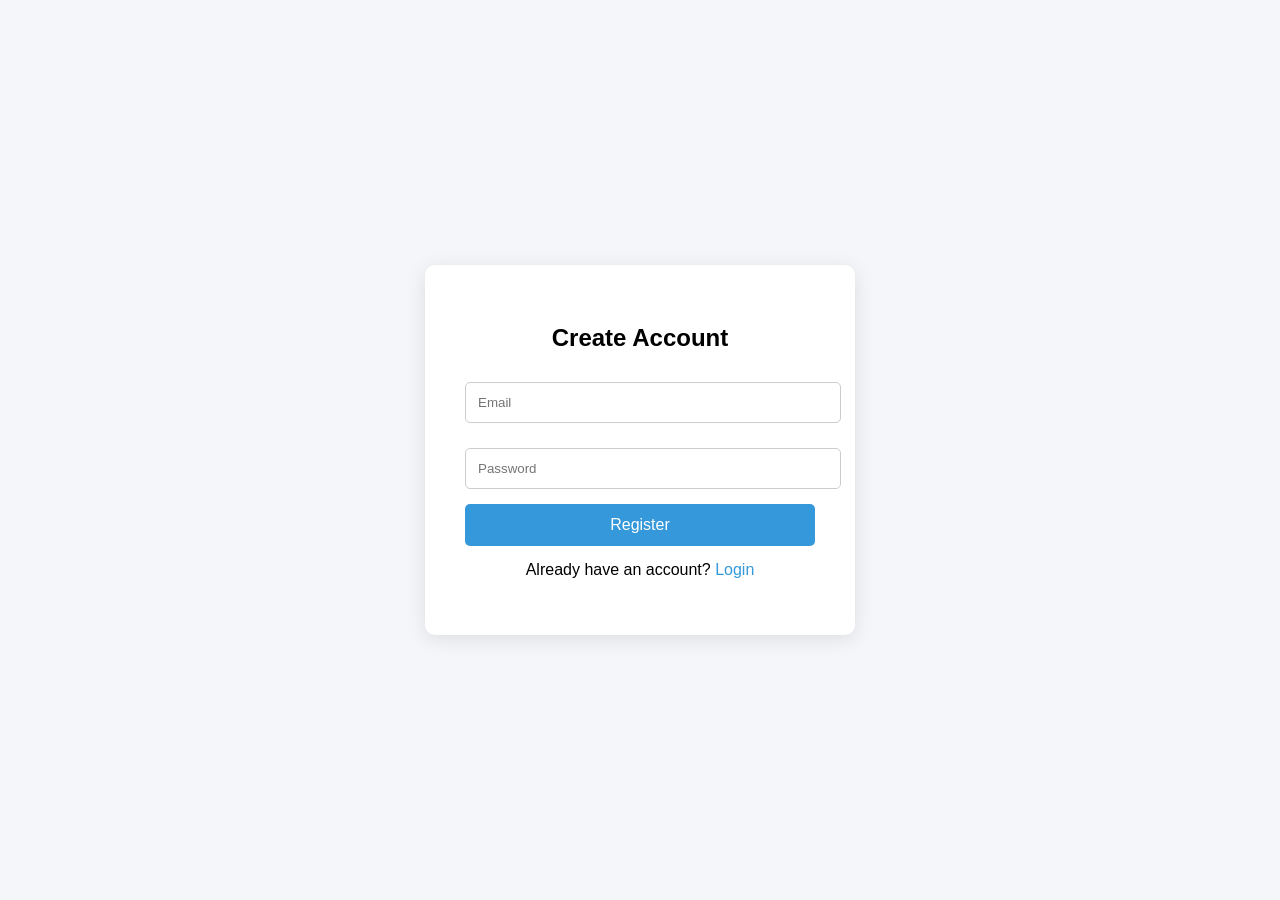
==== dashboard.html @ 77fec734 "dashboard UI improvements and status formatting" ====
<!DOCTYPE html>
<html>
<head>
<title>Job Tracker</title>
<link rel="stylesheet" href="style.css">
</head>

<body>

<div class="navbar">

<div class="nav-left">
Job Application Tracker
</div>

<div class="nav-right">
<button onclick="logout()" class="logout-btn">Logout</button>
</div>

</div>


<div class="container">

<div class="card">

<h2>Add Job</h2>

<input id="companyName" placeholder="Company">

<input id="jobRole" placeholder="Role">

<input type="date" id="applicationDate">

<select id="status">
<option value="APPLIED">Applied</option>
<option value="INTERVIEW">Interview</option>
<option value="REJECTED">Rejected</option>
<option value="OFFER">Offer</option>
</select>

<input id="notes" placeholder="Notes">

<button onclick="addJob()" class="add-btn">Add Job</button>

</div>


<div class="card">

<h2>Your Applications</h2>

<table>

<thead>
<tr>
<th>ID</th>
<th>Company</th>
<th>Role</th>
<th>Status</th>
<th>Delete</th>
</tr>
</thead>

<tbody id="jobTable"></tbody>

</table>

</div>

</div>


<script>

const API="https://jobtracker-4w3y.onrender.com"

if(!localStorage.getItem("username")){
window.location.href="index.html"
}

async function loadJobs(){

const res=await fetch(API+"/applications")

const jobs=await res.json()

const table=document.getElementById("jobTable")

table.innerHTML=""

jobs.forEach(job=>{

table.innerHTML+=`
<tr>
<td>${job.id}</td>
<td>${job.companyName}</td>
<td>${job.jobRole}</td>
<td>${job.status.charAt(0) + job.status.slice(1).toLowerCase()}</td>
<td>
<button class="delete-btn" onclick="deleteJob(${job.id})">Delete</button>
</td>
</tr>
`

})

}
async function addJob(){

const companyName=document.getElementById("companyName").value=""
const jobRole=document.getElementById("jobRole").value=""
const applicationDate=document.getElementById("applicationDate").value=""
const status=document.getElementById("status").value
const notes=document.getElementById("notes").value=""

await fetch("https://jobtracker-4w3y.onrender.com/applications",{

method:"POST",

headers:{
"Content-Type":"application/json"
},

body:JSON.stringify({
companyName:companyName,
jobRole:jobRole,
applicationDate:applicationDate,
status:status,
notes:notes
})

})

loadJobs()

}

async function deleteJob(id){

await fetch(API+"/applications/"+id,{
method:"DELETE"
})

loadJobs()

}

function logout(){

localStorage.removeItem("username")

window.location.href="index.html"

}

loadJobs()

</script>

</body>
</html>
---- style.css ----
body{
font-family:Arial;
margin:0;
background:#f4f6f9;
}

/* AUTH PAGES */

.auth-container{
height:100vh;
display:flex;
justify-content:center;
align-items:center;
}

.auth-card{
background:white;
padding:40px;
border-radius:10px;
width:350px;
box-shadow:0 4px 20px rgba(0,0,0,0.1);
text-align:center;
}

.auth-card h2{
margin-bottom:20px;
}

.auth-card input{
width:100%;
padding:12px;
margin-bottom:15px;
border:1px solid #ccc;
border-radius:5px;
}

.auth-card button{
width:100%;
padding:12px;
background:#3498db;
border:none;
color:white;
border-radius:5px;
cursor:pointer;
font-size:16px;
}

.auth-card button:hover{
background:#2980b9;
}

.auth-card p{
margin-top:15px;
}

.auth-card a{
color:#3498db;
text-decoration:none;
}

/* DASHBOARD */

.navbar{
background:#2c3e50;
color:white;
padding:15px 30px;
display:flex;
justify-content:space-between;
align-items:center;
font-size:20px;
}

.logout-btn{
background:#e74c3c;
border:none;
color:white;
padding:8px 18px;
border-radius:5px;
cursor:pointer;
}

.container{
width:80%;
margin:auto;
margin-top:40px;
}

.card{
background:white;
padding:25px;
border-radius:8px;
box-shadow:0 2px 8px rgba(0,0,0,0.1);
margin-bottom:30px;
}

input{
width:100%;
padding:10px;
margin-top:10px;
margin-bottom:15px;
border:1px solid #ccc;
border-radius:4px;
}

.add-btn{
background:#3498db;
color:white;
border:none;
padding:12px;
width:100%;
border-radius:5px;
cursor:pointer;
}

table{
width:100%;
border-collapse:collapse;
margin-top:15px;
}

th,td{
padding:12px;
border-bottom:1px solid #ddd;
text-align:center;
}

th{
background:#34495e;
color:white;
}

select{
width:100%;
padding:10px;
margin-top:10px;
margin-bottom:15px;
border:1px solid #ccc;
border-radius:4px;
}

.delete-btn{
background:#e74c3c;
border:none;
color:white;
padding:6px 12px;
border-radius:4px;
cursor:pointer;
}

.delete-btn:hover{
background:#c0392b;
}
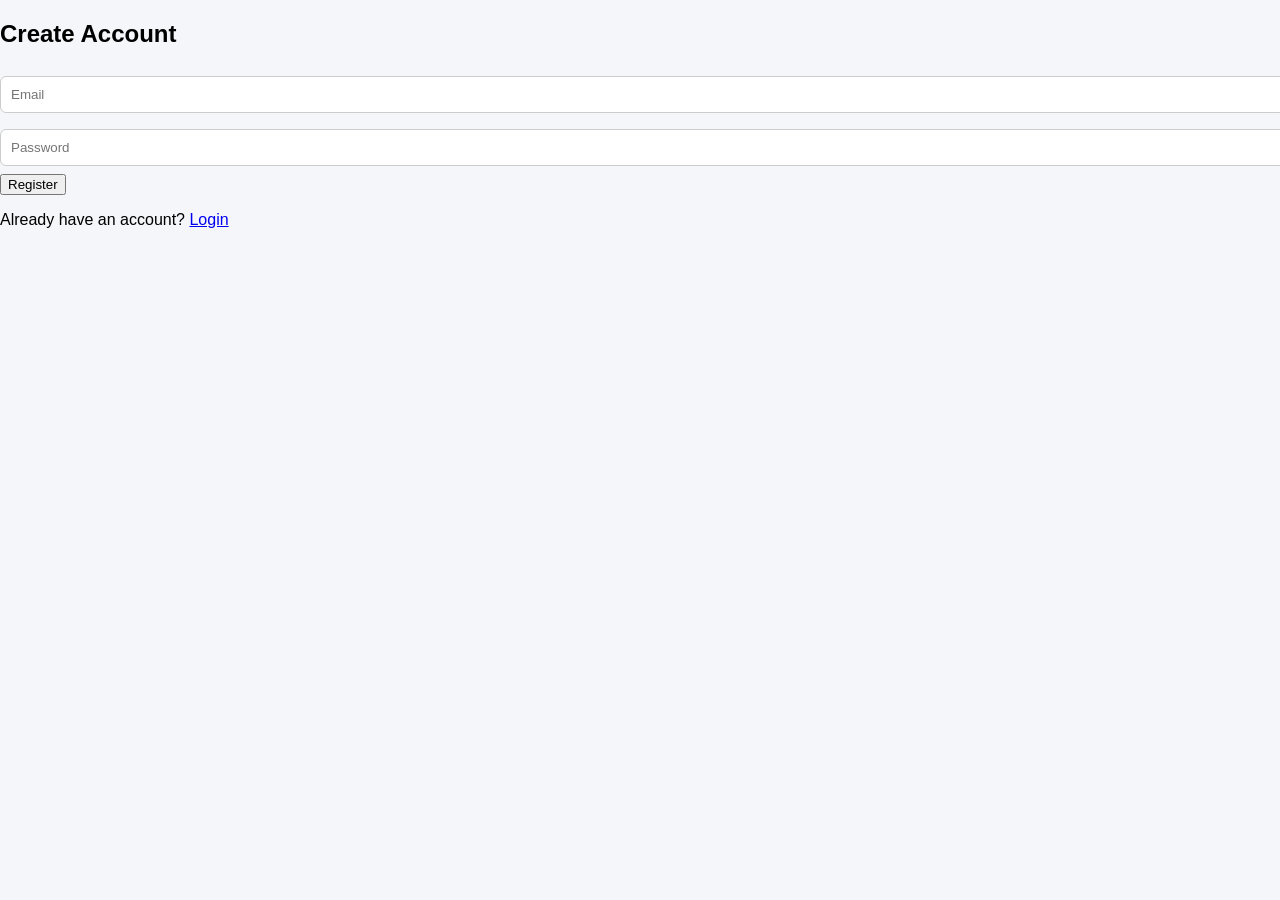
==== commit d80b819f: "frontend: dashboard user-based API fix" ====
--- a/dashboard.html
+++ b/dashboard.html
@@ -1,161 +1,144 @@
-<!DOCTYPE html>
+<!doctype html>
 <html>
 <head>
-<title>Job Tracker</title>
-<link rel="stylesheet" href="style.css">
+  <title>Job Tracker</title>
+  <link rel="stylesheet" href="style.css" />
 </head>
 
 <body>
 
-<div class="navbar">
+  <div class="navbar">
+    <div class="nav-left">Job Application Tracker</div>
+    <div class="nav-right">
+      <button onclick="logout()" class="logout-btn">Logout</button>
+    </div>
+  </div>
 
-<div class="nav-left">
-Job Application Tracker
-</div>
+  <div class="container">
 
-<div class="nav-right">
-<button onclick="logout()" class="logout-btn">Logout</button>
-</div>
+    <div class="card">
+      <h2>Add Job</h2>
 
-</div>
+      <input id="company" placeholder="Company">
+      <input id="role" placeholder="Role">
+      <input type="date" id="date">
 
+      <select id="status">
+        <option>APPLIED</option>
+        <option>INTERVIEW</option>
+        <option>REJECTED</option>
+        <option>OFFER</option>
+      </select>
 
-<div class="container">
+      <input id="notes" placeholder="Notes">
 
-<div class="card">
+      <button onclick="addJob()" class="add-btn">Add Job</button>
+    </div>
 
-<h2>Add Job</h2>
+    <div class="card">
+      <h2>Your Applications</h2>
 
-<input id="companyName" placeholder="Company">
+      <table>
+        <thead>
+          <tr>
+            <th>ID</th>
+            <th>Company</th>
+            <th>Role</th>
+            <th>Status</th>
+            <th>Delete</th>
+          </tr>
+        </thead>
 
-<input id="jobRole" placeholder="Role">
+        <tbody id="jobsTable"></tbody>
+      </table>
+    </div>
 
-<input type="date" id="applicationDate">
-
-<select id="status">
-<option value="APPLIED">Applied</option>
-<option value="INTERVIEW">Interview</option>
-<option value="REJECTED">Rejected</option>
-<option value="OFFER">Offer</option>
-</select>
-
-<input id="notes" placeholder="Notes">
-
-<button onclick="addJob()" class="add-btn">Add Job</button>
-
-</div>
-
-
-<div class="card">
-
-<h2>Your Applications</h2>
-
-<table>
-
-<thead>
-<tr>
-<th>ID</th>
-<th>Company</th>
-<th>Role</th>
-<th>Status</th>
-<th>Delete</th>
-</tr>
-</thead>
-
-<tbody id="jobTable"></tbody>
-
-</table>
-
-</div>
-
-</div>
-
+  </div>
 
 <script>
+const API = "https://jobtracker-4w3y.onrender.com";
 
-const API="https://jobtracker-4w3y.onrender.com"
+// 🔴 IMPORTANT FIX
+const userId = localStorage.getItem("userId");
 
-if(!localStorage.getItem("username")){
-window.location.href="index.html"
+if (!userId) {
+  window.location.href = "index.html";
 }
 
-async function loadJobs(){
+// LOAD JOBS (USER BASED)
+function loadJobs() {
+  fetch(`${API}/applications/${userId}`)
+  .then(res => res.json())
+  .then(data => {
 
-const res=await fetch(API+"/applications")
+    const table = document.getElementById("jobsTable");
+    table.innerHTML = "";
 
-const jobs=await res.json()
+    data.forEach(job => {
 
-const table=document.getElementById("jobTable")
+      const row = document.createElement("tr");
 
-table.innerHTML=""
+      row.innerHTML = `
+        <td>${job.id}</td>
+        <td>${job.companyName}</td>
+        <td>${job.jobRole}</td>
+        <td>${job.status}</td>
+        <td><button onclick="deleteJob(${job.id})" class="delete-btn">Delete</button></td>
+      `;
 
-jobs.forEach(job=>{
-
-table.innerHTML+=`
-<tr>
-<td>${job.id}</td>
-<td>${job.companyName}</td>
-<td>${job.jobRole}</td>
-<td>${job.status.charAt(0) + job.status.slice(1).toLowerCase()}</td>
-<td>
-<button class="delete-btn" onclick="deleteJob(${job.id})">Delete</button>
-</td>
-</tr>
-`
-
-})
-
-}
-async function addJob(){
-
-const companyName=document.getElementById("companyName").value=""
-const jobRole=document.getElementById("jobRole").value=""
-const applicationDate=document.getElementById("applicationDate").value=""
-const status=document.getElementById("status").value
-const notes=document.getElementById("notes").value=""
-
-await fetch("https://jobtracker-4w3y.onrender.com/applications",{
-
-method:"POST",
-
-headers:{
-"Content-Type":"application/json"
-},
-
-body:JSON.stringify({
-companyName:companyName,
-jobRole:jobRole,
-applicationDate:applicationDate,
-status:status,
-notes:notes
-})
-
-})
-
-loadJobs()
-
+      table.appendChild(row);
+    });
+  });
 }
 
-async function deleteJob(id){
+// ADD JOB (USER BASED)
+function addJob() {
 
-await fetch(API+"/applications/"+id,{
-method:"DELETE"
-})
+  const company = document.getElementById("company").value;
+  const role = document.getElementById("role").value;
+  const date = document.getElementById("date").value;
+  const status = document.getElementById("status").value;
+  const notes = document.getElementById("notes").value;
 
-loadJobs()
+  fetch(`${API}/applications/${userId}`, {
+    method: "POST",
+    headers: {
+      "Content-Type": "application/json"
+    },
+    body: JSON.stringify({
+      companyName: company,
+      jobRole: role,
+      applicationDate: date,
+      status: status,
+      notes: notes
+    })
+  })
+  .then(() => {
 
+    alert("Job added successfully");
+
+    loadJobs();
+
+    document.getElementById("company").value = "";
+    document.getElementById("role").value = "";
+    document.getElementById("notes").value = "";
+  });
 }
 
-function logout(){
-
-localStorage.removeItem("username")
-
-window.location.href="index.html"
-
+// DELETE
+function deleteJob(id) {
+  fetch(`${API}/applications/${id}`, {
+    method: "DELETE"
+  }).then(() => loadJobs());
 }
 
-loadJobs()
+// LOGOUT
+function logout() {
+  localStorage.removeItem("userId");
+  window.location.href = "index.html";
+}
 
+loadJobs();
 </script>
 
 </body>
--- a/style.css
+++ b/style.css
@@ -1,152 +1,87 @@
-body{
-font-family:Arial;
-margin:0;
-background:#f4f6f9;
+body {
+  font-family: Arial, sans-serif;
+  margin: 0;
+  background: #f4f6f9;
 }
 
-/* AUTH PAGES */
-
-.auth-container{
-height:100vh;
-display:flex;
-justify-content:center;
-align-items:center;
+/* NAVBAR */
+.navbar {
+  display: flex;
+  justify-content: space-between;
+  background: #2c3e50;
+  color: white;
+  padding: 15px 20px;
 }
 
-.auth-card{
-background:white;
-padding:40px;
-border-radius:10px;
-width:350px;
-box-shadow:0 4px 20px rgba(0,0,0,0.1);
-text-align:center;
+.logout-btn {
+  background: #e74c3c;
+  border: none;
+  padding: 8px 14px;
+  color: white;
+  cursor: pointer;
+  border-radius: 5px;
 }
 
-.auth-card h2{
-margin-bottom:20px;
+/* CONTAINER */
+.container {
+  width: 80%;
+  margin: 30px auto;
 }
 
-.auth-card input{
-width:100%;
-padding:12px;
-margin-bottom:15px;
-border:1px solid #ccc;
-border-radius:5px;
+/* CARD */
+.card {
+  background: white;
+  padding: 20px;
+  margin-bottom: 25px;
+  border-radius: 10px;
+  box-shadow: 0 2px 8px rgba(0,0,0,0.1);
 }
 
-.auth-card button{
-width:100%;
-padding:12px;
-background:#3498db;
-border:none;
-color:white;
-border-radius:5px;
-cursor:pointer;
-font-size:16px;
+/* INPUTS */
+input, select {
+  width: 100%;
+  padding: 10px;
+  margin: 8px 0;
+  border-radius: 6px;
+  border: 1px solid #ccc;
 }
 
-.auth-card button:hover{
-background:#2980b9;
+/* BUTTONS */
+.add-btn {
+  width: 100%;
+  background: #3498db;
+  color: white;
+  padding: 10px;
+  border: none;
+  border-radius: 6px;
+  cursor: pointer;
 }
 
-.auth-card p{
-margin-top:15px;
+.delete-btn {
+  background: #e74c3c;
+  color: white;
+  border: none;
+  padding: 5px 10px;
+  border-radius: 5px;
+  cursor: pointer;
 }
 
-.auth-card a{
-color:#3498db;
-text-decoration:none;
+/* TABLE */
+table {
+  width: 100%;
+  border-collapse: collapse;
 }
 
-/* DASHBOARD */
-
-.navbar{
-background:#2c3e50;
-color:white;
-padding:15px 30px;
-display:flex;
-justify-content:space-between;
-align-items:center;
-font-size:20px;
+thead {
+  background: #34495e;
+  color: white;
 }
 
-.logout-btn{
-background:#e74c3c;
-border:none;
-color:white;
-padding:8px 18px;
-border-radius:5px;
-cursor:pointer;
+td, th {
+  padding: 10px;
+  text-align: center;
 }
 
-.container{
-width:80%;
-margin:auto;
-margin-top:40px;
-}
-
-.card{
-background:white;
-padding:25px;
-border-radius:8px;
-box-shadow:0 2px 8px rgba(0,0,0,0.1);
-margin-bottom:30px;
-}
-
-input{
-width:100%;
-padding:10px;
-margin-top:10px;
-margin-bottom:15px;
-border:1px solid #ccc;
-border-radius:4px;
-}
-
-.add-btn{
-background:#3498db;
-color:white;
-border:none;
-padding:12px;
-width:100%;
-border-radius:5px;
-cursor:pointer;
-}
-
-table{
-width:100%;
-border-collapse:collapse;
-margin-top:15px;
-}
-
-th,td{
-padding:12px;
-border-bottom:1px solid #ddd;
-text-align:center;
-}
-
-th{
-background:#34495e;
-color:white;
-}
-
-select{
-width:100%;
-padding:10px;
-margin-top:10px;
-margin-bottom:15px;
-border:1px solid #ccc;
-border-radius:4px;
-}
-
-.delete-btn{
-background:#e74c3c;
-border:none;
-color:white;
-padding:6px 12px;
-border-radius:4px;
-cursor:pointer;
-}
-
-.delete-btn:hover{
-background:#c0392b;
+tr:nth-child(even) {
+  background: #f2f2f2;
 }
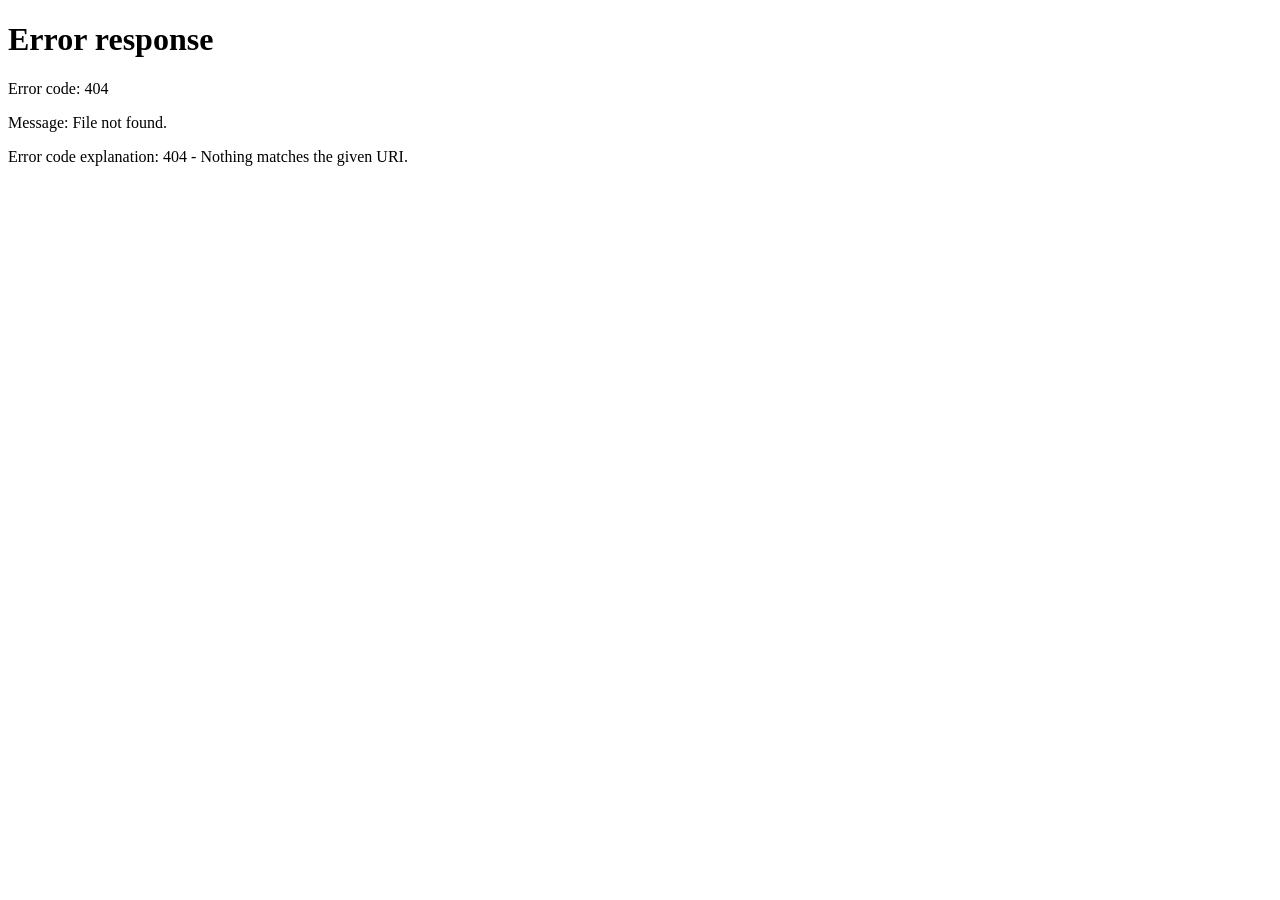
==== commit 0e827d59: "updated code" ====
--- a/dashboard.html
+++ b/dashboard.html
@@ -1,71 +1,66 @@
-<!doctype html>
+<!DOCTYPE html>
 <html>
 <head>
   <title>Job Tracker</title>
-  <link rel="stylesheet" href="style.css" />
+  <link rel="stylesheet" href="style.css">
 </head>
 
 <body>
 
-  <div class="navbar">
-    <div class="nav-left">Job Application Tracker</div>
-    <div class="nav-right">
-      <button onclick="logout()" class="logout-btn">Logout</button>
-    </div>
+<div class="navbar">
+  <div>Job Application Tracker</div>
+  <button onclick="logout()" class="logout-btn">Logout</button>
+</div>
+
+<div class="container">
+
+  <div class="card">
+    <h2>Add Job</h2>
+
+    <input id="company" placeholder="Company">
+    <input id="role" placeholder="Role">
+    <input type="date" id="date">
+
+    <select id="status">
+      <option>APPLIED</option>
+      <option>INTERVIEW</option>
+      <option>REJECTED</option>
+      <option>OFFER</option>
+    </select>
+
+    <input id="notes" placeholder="Notes">
+
+    <button onclick="addJob()">Add Job</button>
   </div>
 
-  <div class="container">
+  <div class="card">
+    <h2>Your Applications</h2>
 
-    <div class="card">
-      <h2>Add Job</h2>
+    <table>
+      <thead>
+        <tr>
+          <th>ID</th>
+          <th>Company</th>
+          <th>Role</th>
+          <th>Status</th>
+          <th>Delete</th>
+        </tr>
+      </thead>
 
-      <input id="company" placeholder="Company">
-      <input id="role" placeholder="Role">
-      <input type="date" id="date">
+      <tbody id="jobsTable"></tbody>
+    </table>
+  </div>
 
-      <select id="status">
-        <option>APPLIED</option>
-        <option>INTERVIEW</option>
-        <option>REJECTED</option>
-        <option>OFFER</option>
-      </select>
-
-      <input id="notes" placeholder="Notes">
-
-      <button onclick="addJob()" class="add-btn">Add Job</button>
-    </div>
-
-    <div class="card">
-      <h2>Your Applications</h2>
-
-      <table>
-        <thead>
-          <tr>
-            <th>ID</th>
-            <th>Company</th>
-            <th>Role</th>
-            <th>Status</th>
-            <th>Delete</th>
-          </tr>
-        </thead>
-
-        <tbody id="jobsTable"></tbody>
-      </table>
-    </div>
-
-  </div>
+</div>
 
 <script>
 const API = "https://jobtracker-4w3y.onrender.com";
-
-// 🔴 IMPORTANT FIX
 const userId = localStorage.getItem("userId");
 
 if (!userId) {
   window.location.href = "index.html";
 }
 
-// LOAD JOBS (USER BASED)
 function loadJobs() {
   fetch(`${API}/applications/${userId}`)
   .then(res => res.json())
@@ -75,7 +70,6 @@
     table.innerHTML = "";
 
     data.forEach(job => {
-
       const row = document.createElement("tr");
 
       row.innerHTML = `
@@ -83,7 +77,7 @@
         <td>${job.companyName}</td>
         <td>${job.jobRole}</td>
         <td>${job.status}</td>
-        <td><button onclick="deleteJob(${job.id})" class="delete-btn">Delete</button></td>
+        <td><button class="delete-btn" onclick="deleteJob(${job.id})">Delete</button></td>
       `;
 
       table.appendChild(row);
@@ -91,7 +85,6 @@
   });
 }
 
-// ADD JOB (USER BASED)
 function addJob() {
 
   const company = document.getElementById("company").value;
@@ -102,9 +95,7 @@
 
   fetch(`${API}/applications/${userId}`, {
     method: "POST",
-    headers: {
-      "Content-Type": "application/json"
-    },
+    headers: {"Content-Type": "application/json"},
     body: JSON.stringify({
       companyName: company,
       jobRole: role,
@@ -112,27 +103,17 @@
       status: status,
       notes: notes
     })
-  })
-  .then(() => {
-
-    alert("Job added successfully");
-
+  }).then(() => {
     loadJobs();
-
-    document.getElementById("company").value = "";
-    document.getElementById("role").value = "";
-    document.getElementById("notes").value = "";
   });
 }
 
-// DELETE
 function deleteJob(id) {
   fetch(`${API}/applications/${id}`, {
     method: "DELETE"
   }).then(() => loadJobs());
 }
 
-// LOGOUT
 function logout() {
   localStorage.removeItem("userId");
   window.location.href = "index.html";
--- a/style.css
+++ b/style.css
@@ -1,87 +1,123 @@
+/* RESET */
+* {
+  margin: 0;
+  padding: 0;
+  box-sizing: border-box;
+  font-family: "Segoe UI", sans-serif;
+}
+
+/* BODY */
 body {
-  font-family: Arial, sans-serif;
-  margin: 0;
-  background: #f4f6f9;
+  background: linear-gradient(135deg, #667eea, #764ba2);
+  min-height: 100vh;
+  display: flex;
+  flex-direction: column;
 }
 
 /* NAVBAR */
 .navbar {
   display: flex;
   justify-content: space-between;
-  background: #2c3e50;
+  align-items: center;
+  background: rgba(0,0,0,0.3);
+  padding: 15px 25px;
   color: white;
-  padding: 15px 20px;
 }
 
 .logout-btn {
-  background: #e74c3c;
+  background: #ff4d4d;
   border: none;
-  padding: 8px 14px;
+  padding: 8px 15px;
+  border-radius: 6px;
   color: white;
   cursor: pointer;
-  border-radius: 5px;
 }
 
-/* CONTAINER */
-.container {
-  width: 80%;
-  margin: 30px auto;
+/* AUTH CENTER */
+.auth-container {
+  display: flex;
+  justify-content: center;
+  align-items: center;
+  flex: 1;
 }
 
 /* CARD */
 .card {
   background: white;
-  padding: 20px;
-  margin-bottom: 25px;
-  border-radius: 10px;
-  box-shadow: 0 2px 8px rgba(0,0,0,0.1);
+  padding: 30px;
+  border-radius: 12px;
+  width: 350px;
+  box-shadow: 0 10px 25px rgba(0,0,0,0.2);
+  text-align: center;
 }
 
 /* INPUTS */
 input, select {
   width: 100%;
-  padding: 10px;
-  margin: 8px 0;
-  border-radius: 6px;
+  padding: 12px;
+  margin: 10px 0;
+  border-radius: 8px;
   border: 1px solid #ccc;
 }
 
-/* BUTTONS */
-.add-btn {
+/* BUTTON */
+button {
   width: 100%;
-  background: #3498db;
+  padding: 12px;
+  margin-top: 10px;
+  background: #667eea;
   color: white;
-  padding: 10px;
   border: none;
-  border-radius: 6px;
+  border-radius: 8px;
   cursor: pointer;
 }
 
-.delete-btn {
-  background: #e74c3c;
-  color: white;
-  border: none;
-  padding: 5px 10px;
-  border-radius: 5px;
-  cursor: pointer;
+button:hover {
+  background: #5a67d8;
+}
+
+/* LINKS */
+a {
+  color: #667eea;
+  text-decoration: none;
+}
+
+/* DASHBOARD */
+.container {
+  width: 85%;
+  margin: 30px auto;
+}
+
+.container .card {
+  width: 100%;
+  margin-bottom: 25px;
+  text-align: left;
 }
 
 /* TABLE */
 table {
   width: 100%;
   border-collapse: collapse;
+  margin-top: 15px;
 }
 
 thead {
-  background: #34495e;
+  background: #2d3748;
   color: white;
 }
 
 td, th {
-  padding: 10px;
+  padding: 12px;
   text-align: center;
 }
 
 tr:nth-child(even) {
   background: #f2f2f2;
+}
+
+/* DELETE BUTTON */
+.delete-btn {
+  background: #ff4d4d;
+  padding: 6px 10px;
+  border-radius: 5px;
 }
